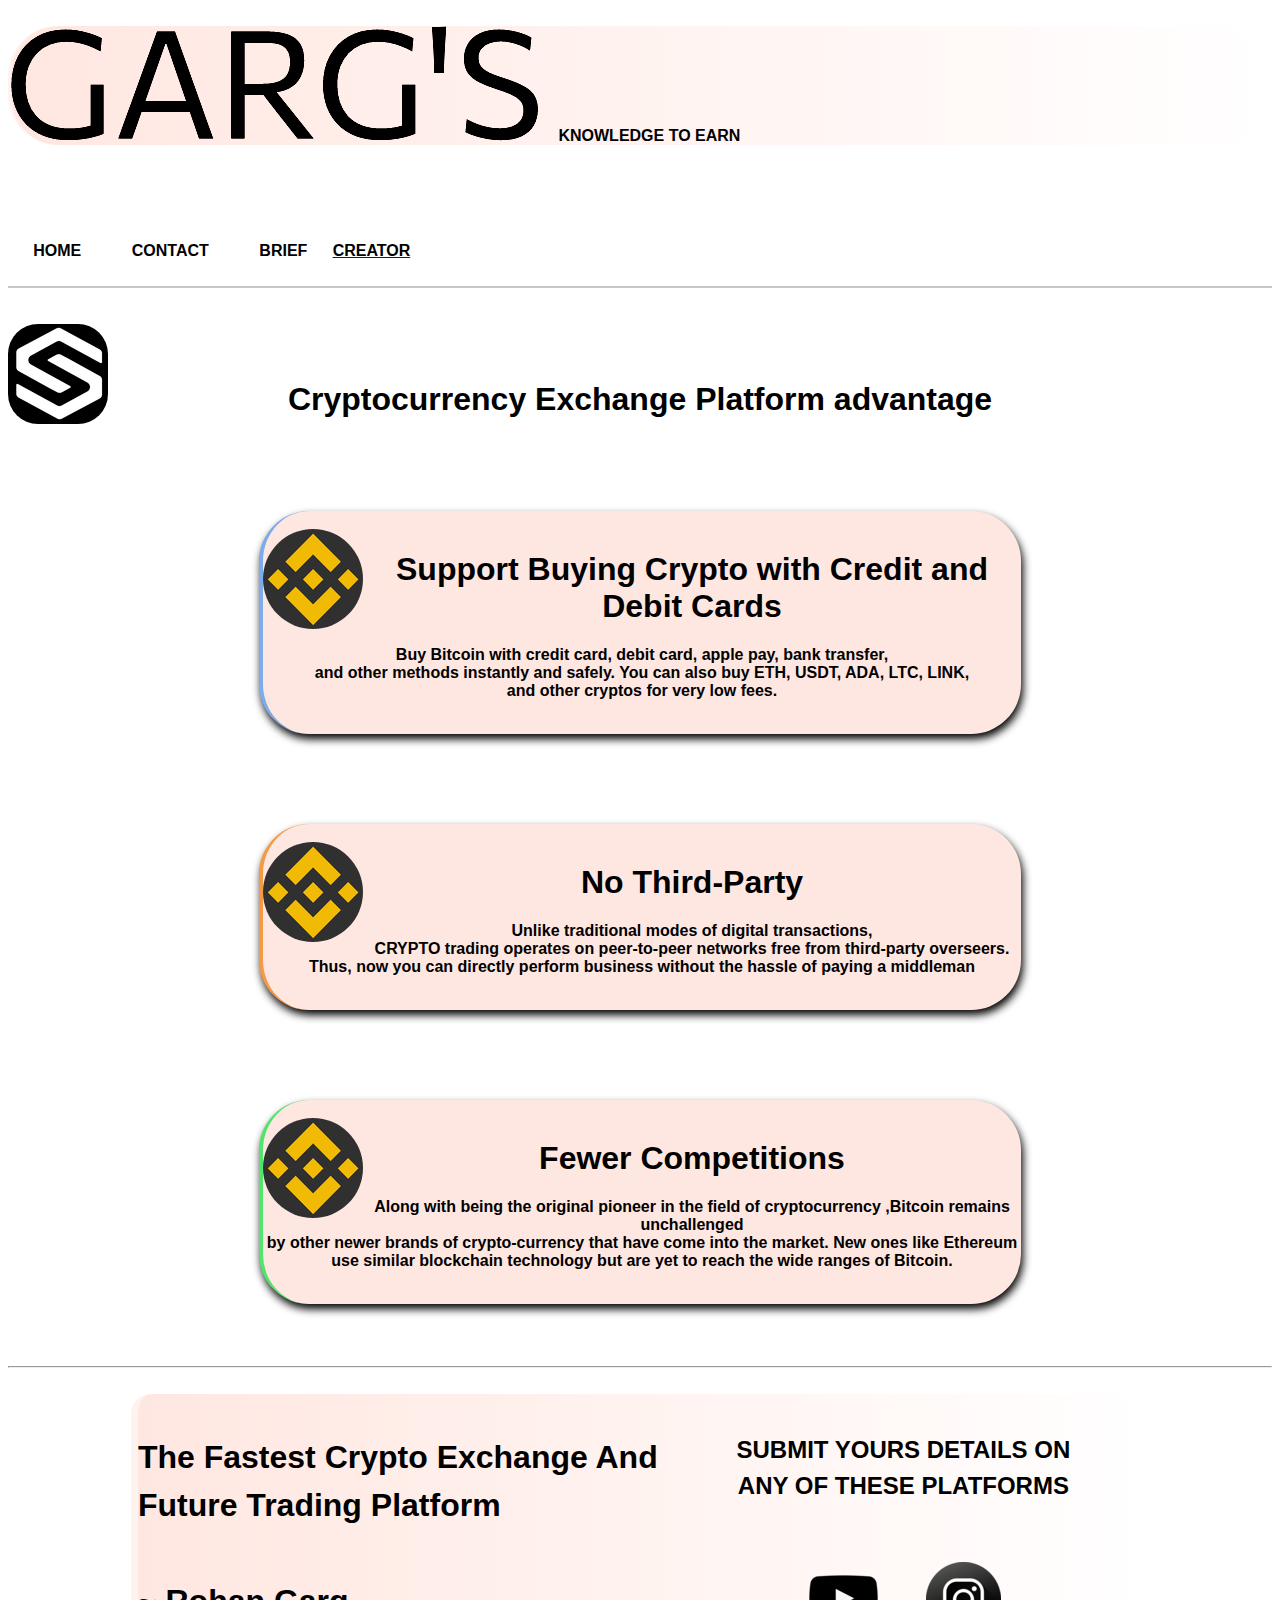
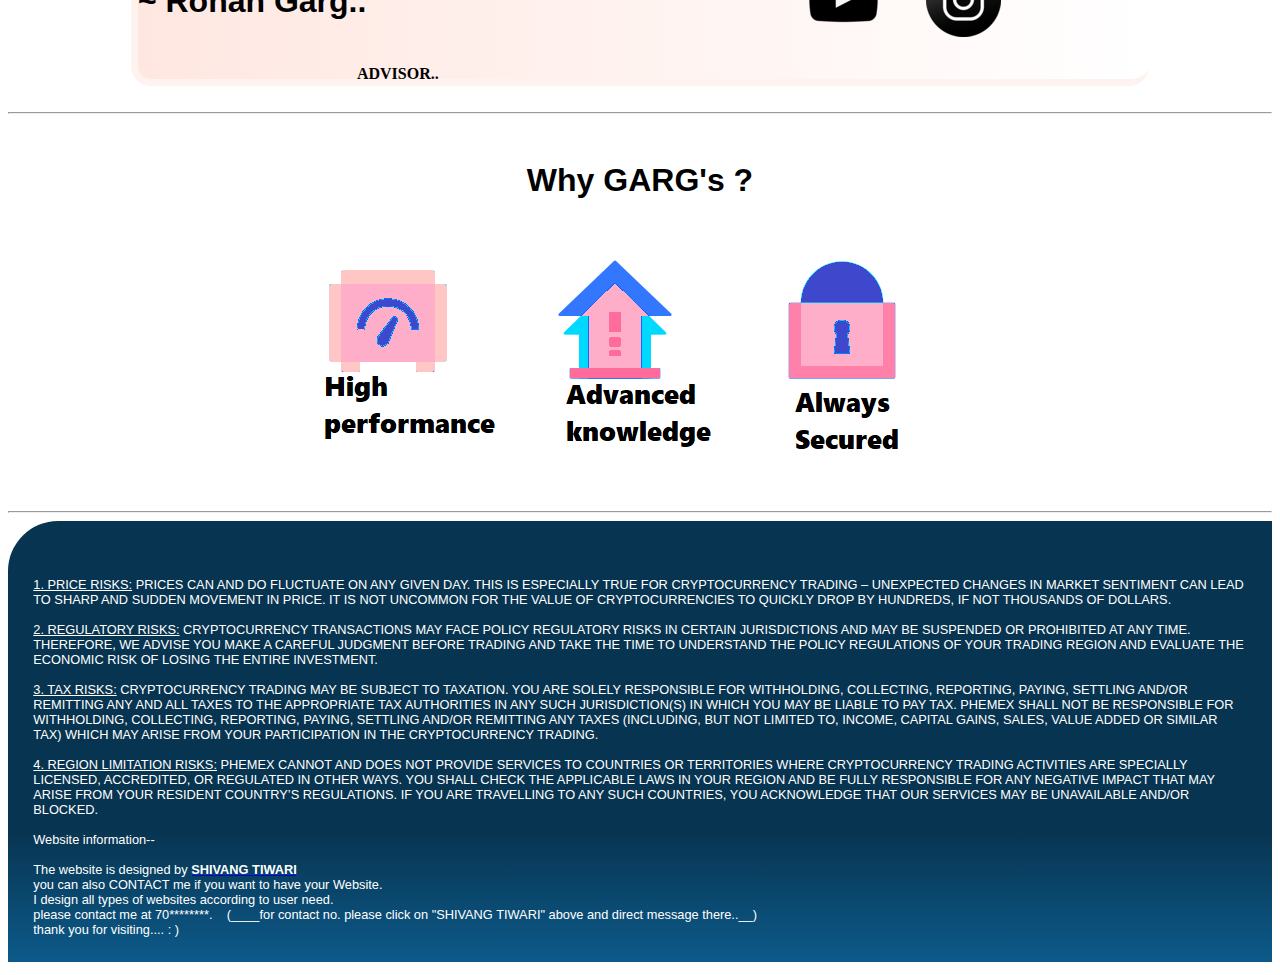
==== index.html @ f8460725 "designed by Tiwari" ====
<!DOCTYPE html>
<html lang="en" dir="ltr">
  <head>
    <meta charset="utf-8">
    <meta name="viewport" content="width=device-width,initial-scale=1.0">
    <title>Trading with GARG trade_in crypto</title>
    <link rel="icon" href="garg.ico">
    <link rel="stylesheet" href="index.css">
    <script src="index.js"></script>
  </head>
  <body>
    <br>
    <div class="getit">
      <img src="GARG.png">
      &nbsp&nbsp&nbsp<font face="arial"> <b> KNOWLEDGE TO EARN </b> </font>
      <br>
    </div>
    <br><br>
    <br><br>
    <div style="border-bottom: 2px solid #C6C6C6; ">

      <a href="index.html"> <div class="opt"> <b> HOME </b> </div></a>
      <a href="https://www.instagram.com/ro_han8237/"> <div class="opt"> <b> CONTACT </b> </div> </a>
      <a href="brief.html"> <div class="opt"> <b> BRIEF </b> </div></a>
      <a href="https://www.blogger.com/profile/08978572125138786021"> <div class="me"> <b> CREATOR </b> </div></a>

    </div>
    <br><br>
     <a href="https://www.instagram.com/shivang424/">
      <img id="creat" src="tiwlogo.png">
     </a>

      <br><br>
      <center>
      <h1 style="font-family: arial;">Cryptocurrency Exchange Platform advantage</h1>
      <br><br>
      <br><br>
      <div style="border-left: 4px solid #7CACEA; "class="adv">
        <br>
        <img src="binance.png" style="border-radius: 50%; float: left;">
        <h1 style="font-family: arial;">Support Buying Crypto with Credit and Debit Cards<br></h1>
                                       <p>
                                        <font face="arial">
                                         <b>
Buy Bitcoin with credit card, debit card, apple pay, bank transfer,<br>
and other methods instantly and safely. You can also buy ETH, USDT, ADA, LTC, LINK,<br>
and other cryptos for very low fees.
                                         </b>
                                         </font>
                                       </p>
                                       <br>

      </div>
      <br><br>
      <br><br>
      <br>
      <div style="border-left: 4px solid #F69946;" class="adv">
        <br>
        <img src="binance.png" style="border-radius: 50%; float: left;">
        <h1 style="font-family: arial;">No Third-Party<br></h1>
                                       <p>
                                        <font face="arial">
<b>
 Unlike traditional modes of digital transactions,<br>
 CRYPTO trading operates on peer-to-peer networks free from third-party
 overseers.<br>
 Thus, now you can directly perform business without the hassle of
 paying a middleman
</b>
                                         </font>
                                       </p>
                                       <br>

      </div>

      <br><br>
      <br><br>
      <br>
      <div style="border-left: 4px solid #52E56D;" class="adv">
        <br>
        <img src="binance.png" style="border-radius: 50%; float: left;">
        <h1 style="font-family: arial;">Fewer Competitions</h1>
                                       <p>
                                        <font face="arial">
<b>
Along with being the original pioneer in the field of cryptocurrency
,Bitcoin remains unchallenged<br>
by other newer brands of crypto-currency that have come into the market. New ones like Ethereum<br>
use similar blockchain technology but are yet to reach the wide ranges of Bitcoin.
</b>
                                         </font>
                                       </p>
                                       <br>

      </div>

      <br><br><br>
      <hr>
      <br>
      <div style="width: 80%;
                  border-radius: 20px;
                  background-image: linear-gradient(to right , #FFE7E1, white);
                  border-left: 7px solid #FFF3F0;
                  border-bottom: 7px solid #FFF3F0;">
            <br>
            <div style="float: left;">

             <h1 style="line-height: 150%; font-family: arial; text-align: left;"> The Fastest Crypto Exchange And <br> Future Trading Platform<br><br>~ Rohan Garg..  </h1><br><B>ADVISOR..</B>
           </div>


           <div style="">

             <h2 style="line-height: 150%; font-family: arial;"> SUBMIT YOURS DETAILS ON <br> ANY OF THESE PLATFORMS </h2>
             <br>

             <center>
              <a href="https://www.youtube.com/channel/UCV_IgJ86hOBRU-LwpahWSng"><img class="plat" src="you.png"></a>
              <a href="https://www.instagram.com/ro_han8237/"><img class="plat" src="instatop.png"></a>
             </center>

           </div>

        <br>

      </div>
      <br>
      <hr>
      <br>
      <div style="width: 50%;">
        <h1 style="font-family: arial;"> Why GARG's ? </h1>
        <br><br>
        <img src="1a.png" style="float: left;">
        <img src="2a.png">
        <img src="3a.png" style="float: right;">
      </div>
      <br><br>
      <hr>
      <div style="background-image: linear-gradient(to bottom , #073450 70% , #0D5A8A); border-top-left-radius: 50px;">
      <br>
      <p style="color: white; font-size: 80%; text-align: left; font-family: arial; padding: 2%;">
        <u>1. PRICE RISKS:</u> PRICES CAN AND DO FLUCTUATE ON ANY GIVEN DAY. THIS IS ESPECIALLY TRUE FOR CRYPTOCURRENCY
           TRADING – UNEXPECTED CHANGES IN MARKET SENTIMENT CAN LEAD TO SHARP AND SUDDEN MOVEMENT IN PRICE. IT IS NOT UNCOMMON
           FOR THE VALUE OF CRYPTOCURRENCIES TO QUICKLY DROP BY HUNDREDS, IF NOT THOUSANDS OF DOLLARS.
        <br><br>
        <u>2. REGULATORY RISKS:</u>
           CRYPTOCURRENCY TRANSACTIONS MAY FACE POLICY REGULATORY RISKS IN CERTAIN JURISDICTIONS AND MAY BE SUSPENDED
           OR PROHIBITED AT ANY TIME. THEREFORE, WE ADVISE YOU MAKE A CAREFUL JUDGMENT BEFORE TRADING AND TAKE THE TIME
           TO UNDERSTAND THE POLICY REGULATIONS OF YOUR TRADING REGION AND EVALUATE THE ECONOMIC RISK OF LOSING THE
           ENTIRE INVESTMENT.
        <br><br>
         <u>3. TAX RISKS:</u>
            CRYPTOCURRENCY TRADING MAY BE SUBJECT TO TAXATION. YOU ARE SOLELY RESPONSIBLE FOR WITHHOLDING, COLLECTING,
            REPORTING, PAYING, SETTLING AND/OR REMITTING ANY AND ALL TAXES TO THE APPROPRIATE TAX AUTHORITIES IN ANY
            SUCH JURISDICTION(S) IN WHICH YOU MAY BE LIABLE TO PAY TAX. PHEMEX SHALL NOT BE RESPONSIBLE FOR WITHHOLDING,
            COLLECTING, REPORTING, PAYING, SETTLING AND/OR REMITTING ANY TAXES (INCLUDING, BUT NOT LIMITED TO, INCOME,
            CAPITAL GAINS, SALES, VALUE ADDED OR SIMILAR TAX) WHICH MAY ARISE FROM YOUR PARTICIPATION IN THE CRYPTOCURRENCY
            TRADING.
         <br><br>
        <u>4. REGION LIMITATION RISKS:</u>
           PHEMEX CANNOT AND DOES NOT PROVIDE SERVICES TO COUNTRIES OR
           TERRITORIES WHERE CRYPTOCURRENCY TRADING ACTIVITIES ARE SPECIALLY LICENSED,
           ACCREDITED, OR REGULATED IN OTHER WAYS. YOU SHALL CHECK THE APPLICABLE LAWS IN YOUR REGION AND BE
           FULLY RESPONSIBLE FOR ANY NEGATIVE IMPACT THAT MAY ARISE FROM YOUR RESIDENT COUNTRY’S REGULATIONS.
           IF YOU ARE TRAVELLING TO ANY SUCH COUNTRIES, YOU ACKNOWLEDGE THAT OUR SERVICES MAY BE UNAVAILABLE AND/OR BLOCKED.
      <br><br>
      Website information--<br><br>
      The website is designed by <b><u> <a href="https://www.instagram.com/shivang424/"> <font color="white">SHIVANG TIWARI</font> </a> </u></b><br>
      you can also CONTACT me if you want to have your Website.<br>
      I design all types of websites according to user need.<br>
      please contact me at 70********. &nbsp;&nbsp; (____for contact no. please click on "SHIVANG TIWARI" above and direct message there..__)<br>
      thank you for visiting....      : )
      <br>
     </p>
   </div>
    </center>
  </body>
</html>
---- index.css ----
.animatedtext{
  font-family: arial;
  position: fixed;
  animation: textit 2s infinite;
  border-radius: 50px;
  background-color: black;
}
@keyframes textit{
  0% {color: #FF6B8B;}
  10%{color: #FB71FF;}
  20%{color: #CB71FF;}
  30%{color: #71C7FF;}
  40%{color: #71FFAB;}
  50%{color: #ADFF71;}
  60%{color: #71FFAB;}
  70%{color: #71C7FF;}
  80%{color: #CB71FF;}
  90%{color: #FB71FF;}
  100%{color: #FF6B8B;}
}

.getit{
  background-image: linear-gradient(to right , #FFE7E1, white);
  border-radius: 50px;
  border-left: 3px solid #FFF3F0;
}
.opt{
  float: left;
  padding: 2%;
  font-family: arial;
  color: black;
}
.opt:hover{
  background-color: #D3D3D3;
  color: black;
}
.me{
   padding: 2%;
   font-family: arial;
   transition: 1s;
   color: black;
}
.me:hover{
  color: white;
  background-color: black;
  border-radius: 50px;

}
#creat{
  border-radius: 30%;
  position: fixed;
}
.plat{
  margin: 2%;
}
.adv{
  box-shadow: 2px 5px 8px black;
  width: 60%;
  border-radius: 50px;
  background-color: #FFE7E1;
  transition: 1s;
}

.adv:hover{
  width: 62%;
}

/* BRief wala page */
.up::after {
  font-size: 180%;
  color: #37AE3E;
  content: counter(count);
  animation: counter 1s linear;
  counter-reset: count 4230986;
}

@keyframes counter {
  0% {counter-increment: count 200000;}
  5% {counter-increment: count 210000;}
  10% {counter-increment: count 225000;}
  15% {counter-increment: count 235000;}
  20% {counter-increment: count 245000;}
  25% {counter-increment: count 250000;}
  30% {counter-increment: count 265000;}
  35% {counter-increment: count 275000;}
  40% {counter-increment: count 280000;}
  50% {counter-increment: count 300000;}
  55% {counter-increment: count 310000;}
  60% {counter-increment: count 325000;}
  70% {counter-increment: count 335000;}
  75%{counter-increment: count 350000;}
  80% {counter-increment: count 365000;}
  85% {counter-increment: count 375000;}
  95% {counter-increment: count 385000;}
  100% {counter-increment: count 400000;}
}

.upe::after {
  font-size: 180%;
  color: #37AE3E;
  content: counter(count);
  animation: counter 1s linear;
  counter-reset: count 149521;
}

@keyframes counter {
  0% {counter-increment: count 20000;}
  5% {counter-increment: count 21000;}
  10% {counter-increment: count 22500;}
  15% {counter-increment: count 23500;}
  20% {counter-increment: count 24500;}
  25% {counter-increment: count 25000;}
  30% {counter-increment: count 26500;}
  35% {counter-increment: count 27500;}
  40% {counter-increment: count 28000;}
  50% {counter-increment: count 30000;}
  55% {counter-increment: count 31000;}
  60% {counter-increment: count 32500;}
  70% {counter-increment: count 33500;}
  75% {counter-increment: count 35000;}
  80% {counter-increment: count 36500;}
  85% {counter-increment: count 37500;}
  95% {counter-increment: count 38500;}
  100% {counter-increment: count 40000;}
}

.upl::after {
  font-size: 180%;
  color: #37AE3E;
  content: counter(count);
  animation: counter 1s linear;
  counter-reset: count 16593;
}

@keyframes counter {
  0% {counter-increment: count 2000;}
  5% {counter-increment: count 2100;}
  10% {counter-increment: count 2250;}
  15% {counter-increment: count 2350;}
  20% {counter-increment: count 2450;}
  25% {counter-increment: count 2500;}
  30% {counter-increment: count 2650;}
  35% {counter-increment: count 2750;}
  40% {counter-increment: count 2800;}
  50% {counter-increment: count 3000;}
  55% {counter-increment: count 3100;}
  60% {counter-increment: count 3250;}
  70% {counter-increment: count 3350;}
  75% {counter-increment: count 3500;}
  80% {counter-increment: count 3650;}
  85% {counter-increment: count 3750;}
  95% {counter-increment: count 3850;}
  100% {counter-increment: count 4000;}
}

.upt::after {
  font-size: 180%;
  color: #37AE3E;
  content: counter(count);
  animation: counter 1s linear;
  counter-reset: count  384;
}

@keyframes counter {
  0% {counter-increment: count 100;}
  5% {counter-increment: count 120;}
  10% {counter-increment: count 140;}
  15% {counter-increment: count 150;}
  20% {counter-increment: count 160;}
  25% {counter-increment: count 170;}
  30% {counter-increment: count 180;}
  35% {counter-increment: count 190;}
  40% {counter-increment: count 200;}
  50% {counter-increment: count 230;}
  55% {counter-increment: count 231;}
  60% {counter-increment: count 232;}
  70% {counter-increment: count 233;}
  75% {counter-increment: count 235;}
  80% {counter-increment: count 236;}
  85% {counter-increment: count 270;}
  95% {counter-increment: count 238;}
  100% {counter-increment: count 240;}
}
.cr{
  animation: rot 0.5s;
}

/* brief wala yha tak */

@keyframes rot{
  from{transform: rotateY(0deg);}
  to{transform: rotateY(360deg);}
}
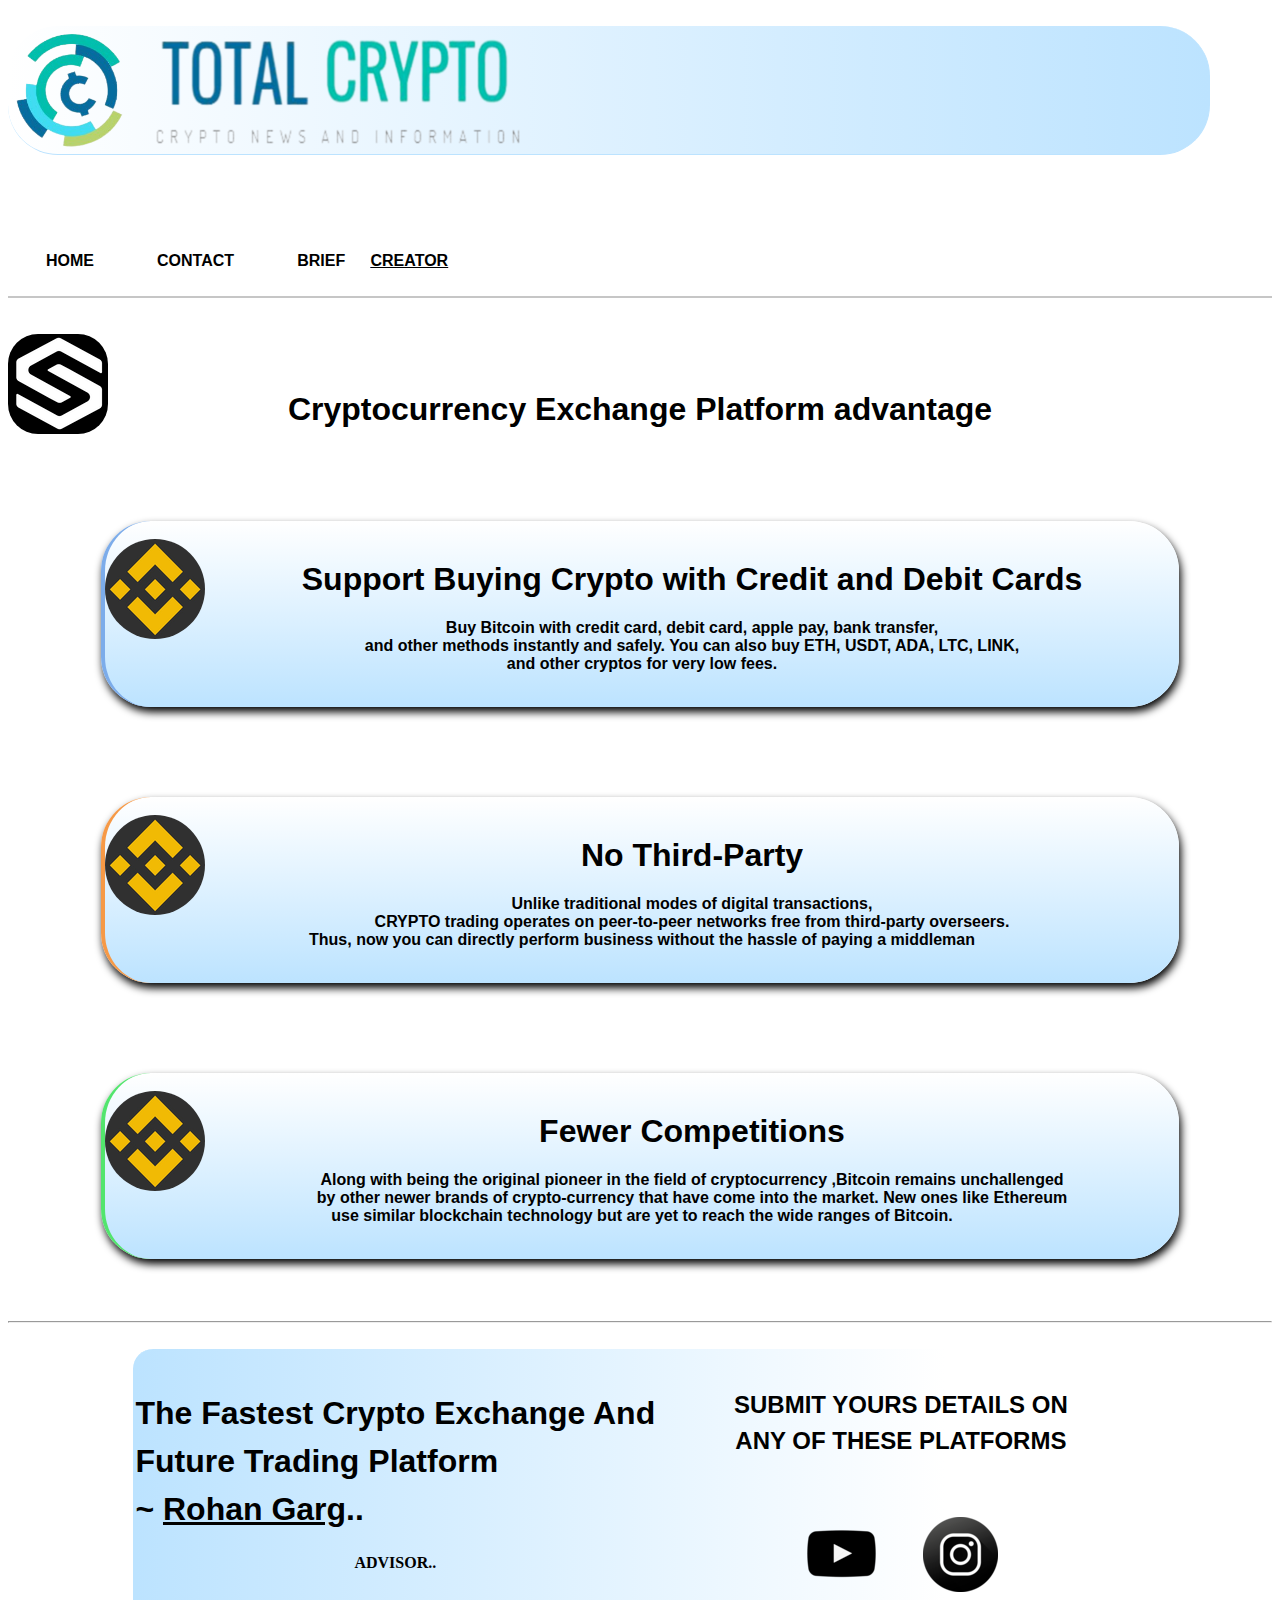
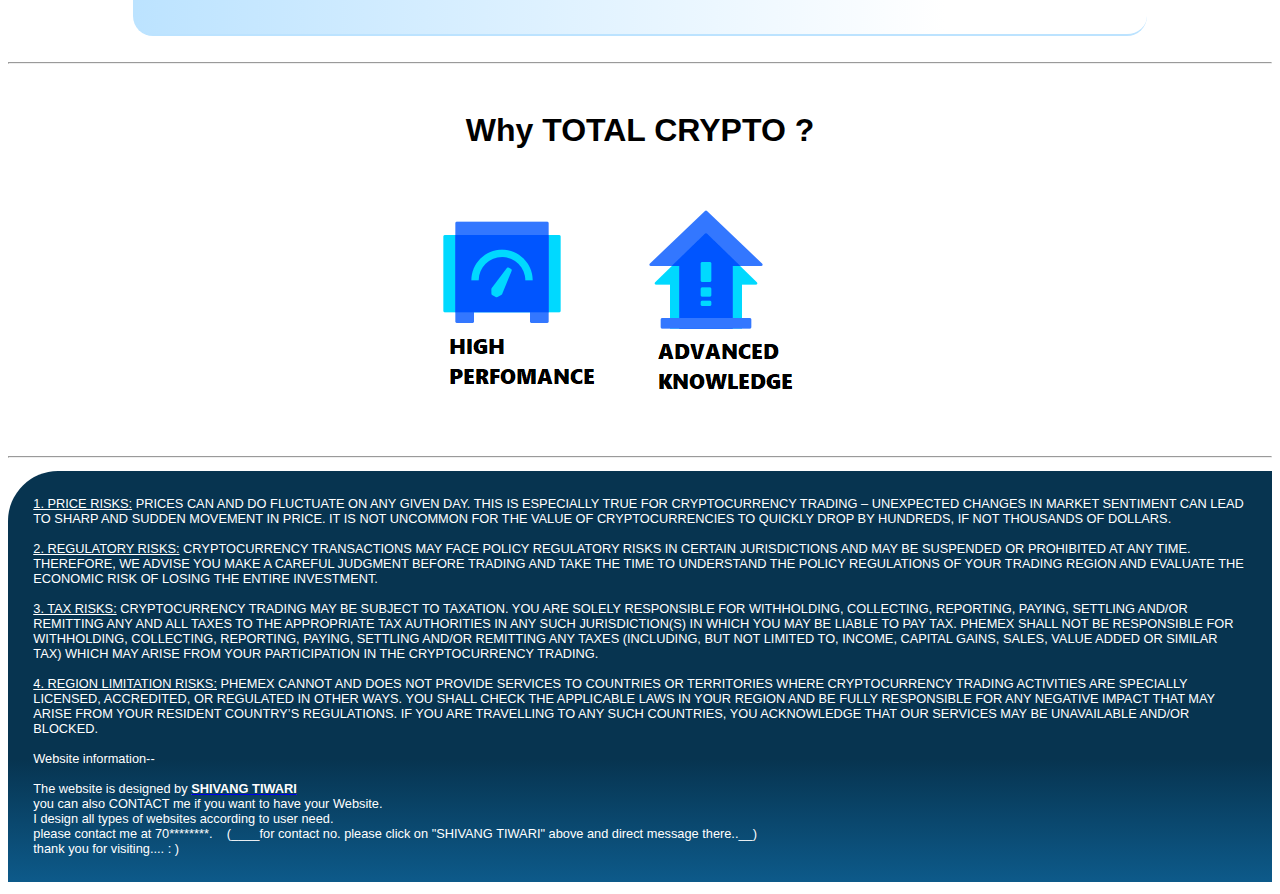
==== commit 48cb5f3d: "complete" ====
--- a/index.html
+++ b/index.html
@@ -11,18 +11,18 @@
   <body>
     <br>
     <div class="getit">
-      <img src="GARG.png">
-      &nbsp&nbsp&nbsp<font face="arial"> <b> KNOWLEDGE TO EARN </b> </font>
+      <img src="GARG.png" style="width: 10%; height: auto;">
+      &nbsp; &nbsp; <img src="gargfor.png">
       <br>
     </div>
     <br><br>
     <br><br>
-    <div style="border-bottom: 2px solid #C6C6C6; ">
+    <div style="border-bottom: 2px solid #C6C6C6; width: 100%;">
 
       <a href="index.html"> <div class="opt"> <b> HOME </b> </div></a>
-      <a href="https://www.instagram.com/ro_han8237/"> <div class="opt"> <b> CONTACT </b> </div> </a>
+      <a href="https://www.instagram.com/total__crypto"> <div class="opt"> <b> CONTACT </b> </div> </a>
       <a href="brief.html"> <div class="opt"> <b> BRIEF </b> </div></a>
-      <a href="https://www.blogger.com/profile/08978572125138786021"> <div class="me"> <b> CREATOR </b> </div></a>
+      <a href="https://www.blogger.com/profile/08978572125138786021"> <div class="me"> <b><u> CREATOR </u></b> </div></a>
 
     </div>
     <br><br>
@@ -99,13 +99,13 @@
       <br>
       <div style="width: 80%;
                   border-radius: 20px;
-                  background-image: linear-gradient(to right , #FFE7E1, white);
-                  border-left: 7px solid #FFF3F0;
-                  border-bottom: 7px solid #FFF3F0;">
+                  background-image: linear-gradient(to right , #BCE3FF, white 80%);
+                  border-left: 2px solid #BCE3FF;
+                  border-bottom: 2px solid #BCE3FF;">
             <br>
             <div style="float: left;">
 
-             <h1 style="line-height: 150%; font-family: arial; text-align: left;"> The Fastest Crypto Exchange And <br> Future Trading Platform<br><br>~ Rohan Garg..  </h1><br><B>ADVISOR..</B>
+             <h1 style="line-height: 150%; font-family: arial; text-align: left;"> The Fastest Crypto Exchange And <br> Future Trading Platform<br>~ <U>Rohan Garg</U>..  </h1><B>ADVISOR..</B>
            </div>
 
 
@@ -116,7 +116,7 @@
 
              <center>
               <a href="https://www.youtube.com/channel/UCV_IgJ86hOBRU-LwpahWSng"><img class="plat" src="you.png"></a>
-              <a href="https://www.instagram.com/ro_han8237/"><img class="plat" src="instatop.png"></a>
+              <a href="https://www.instagram.com/total__crypto"><img class="plat" src="instatop.png"></a>
              </center>
 
            </div>
@@ -125,19 +125,21 @@
 
       </div>
       <br>
-      <hr>
+      <center>
+       <hr>
+     </center>
       <br>
       <div style="width: 50%;">
-        <h1 style="font-family: arial;"> Why GARG's ? </h1>
-        <br><br>
-        <img src="1a.png" style="float: left;">
-        <img src="2a.png">
-        <img src="3a.png" style="float: right;">
+        <center>
+         <h1 style="font-family: arial;"> Why TOTAL CRYPTO ? </h1>
+         <br><br>
+         <img src="1a.png" class="ability">
+         <img src="2a.png" class="ability">
+       </center>
       </div>
       <br><br>
       <hr>
       <div style="background-image: linear-gradient(to bottom , #073450 70% , #0D5A8A); border-top-left-radius: 50px;">
-      <br>
       <p style="color: white; font-size: 80%; text-align: left; font-family: arial; padding: 2%;">
         <u>1. PRICE RISKS:</u> PRICES CAN AND DO FLUCTUATE ON ANY GIVEN DAY. THIS IS ESPECIALLY TRUE FOR CRYPTOCURRENCY
            TRADING – UNEXPECTED CHANGES IN MARKET SENTIMENT CAN LEAD TO SHARP AND SUDDEN MOVEMENT IN PRICE. IT IS NOT UNCOMMON
--- a/index.css
+++ b/index.css
@@ -20,15 +20,18 @@
 }
 
 .getit{
-  background-image: linear-gradient(to right , #FFE7E1, white);
-  border-radius: 50px;
-  border-left: 3px solid #FFF3F0;
+  background-image: linear-gradient(to left , #BCE3FF, white);
+  border-radius: 50px;
+  border-bottom: 1px solid #BCE3FF;
+  border-right: 1px solid #BCE3FF;
+  width: 95%;
 }
 .opt{
   float: left;
   padding: 2%;
   font-family: arial;
   color: black;
+  margin-left: 1%;
 }
 .opt:hover{
   background-color: #D3D3D3;
@@ -55,14 +58,18 @@
 }
 .adv{
   box-shadow: 2px 5px 8px black;
-  width: 60%;
-  border-radius: 50px;
-  background-color: #FFE7E1;
+  width: 85%;
+  border-radius: 50px;
+  background-image: linear-gradient(to top , #BCE3FF ,white);
   transition: 1s;
 }
 
 .adv:hover{
-  width: 62%;
+  width: 80%;
+}
+.ability{
+
+  height: auto;
 }
 
 /* BRief wala page */
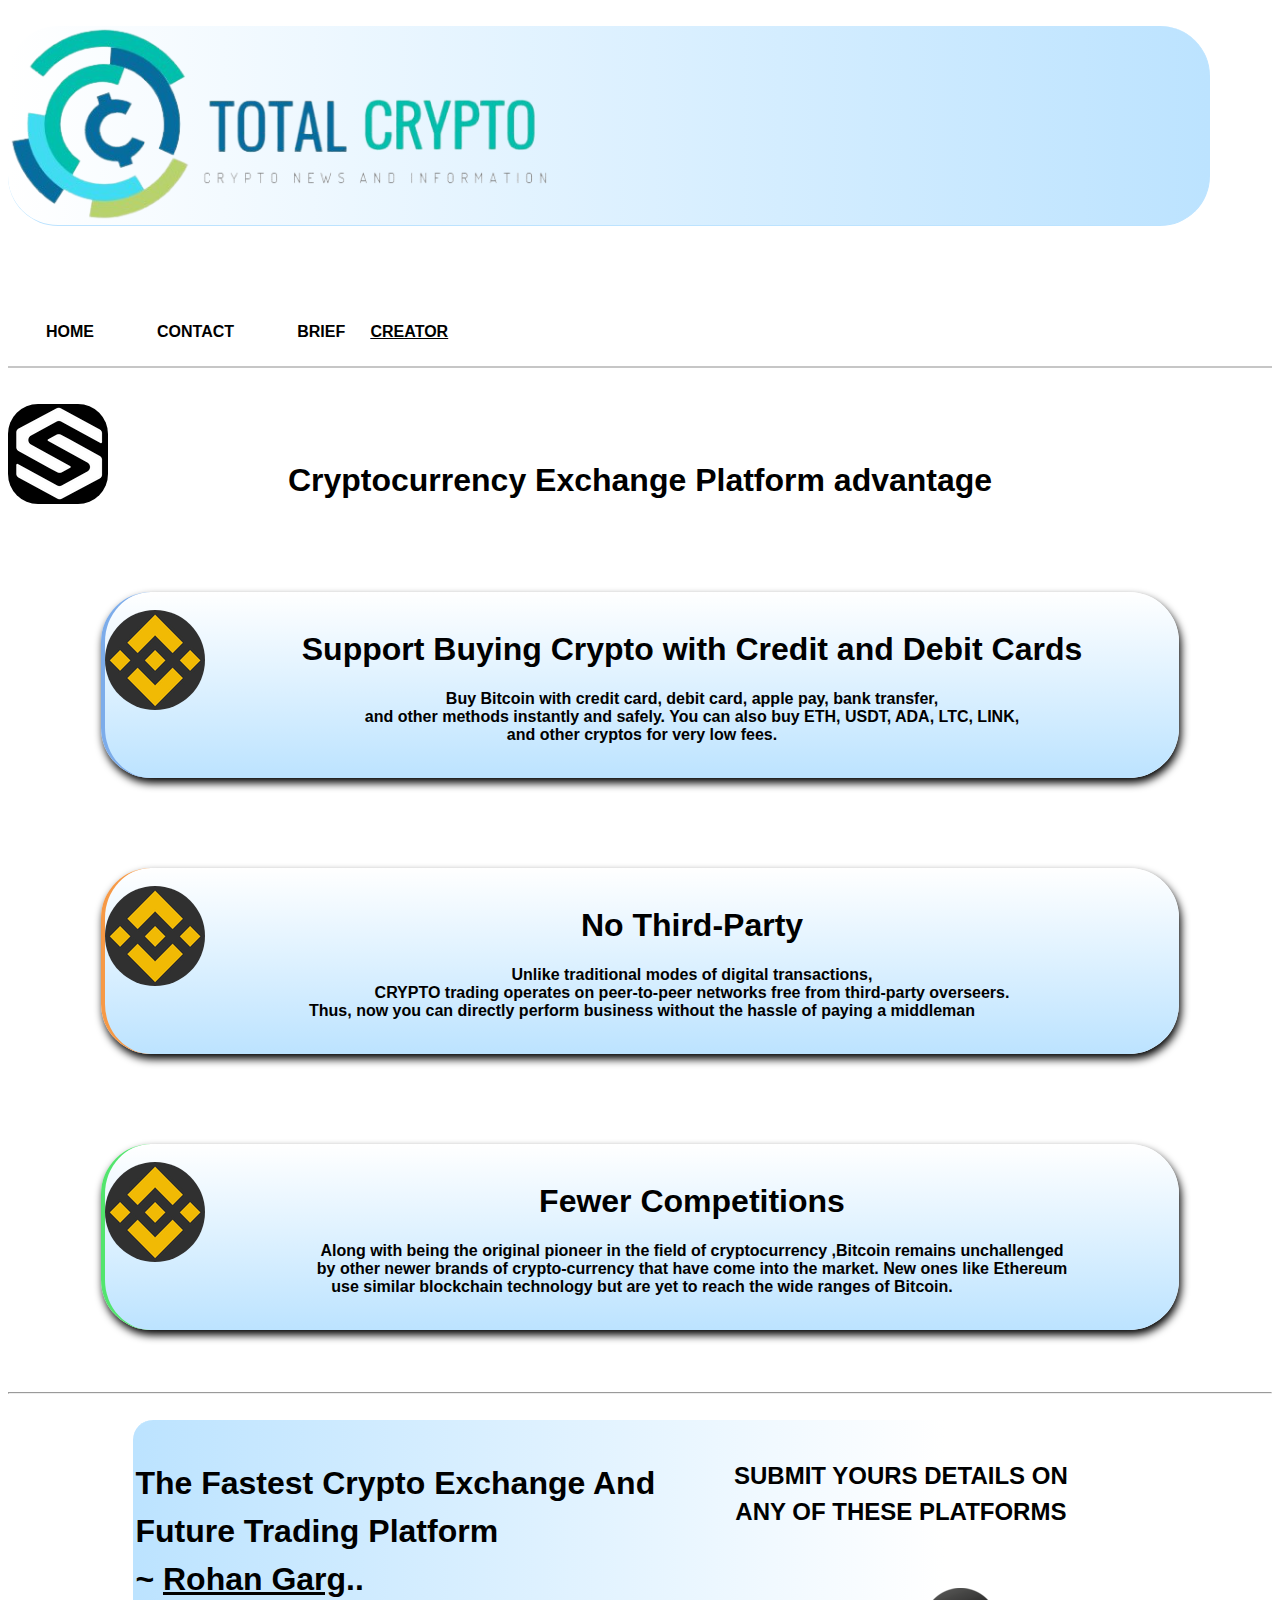
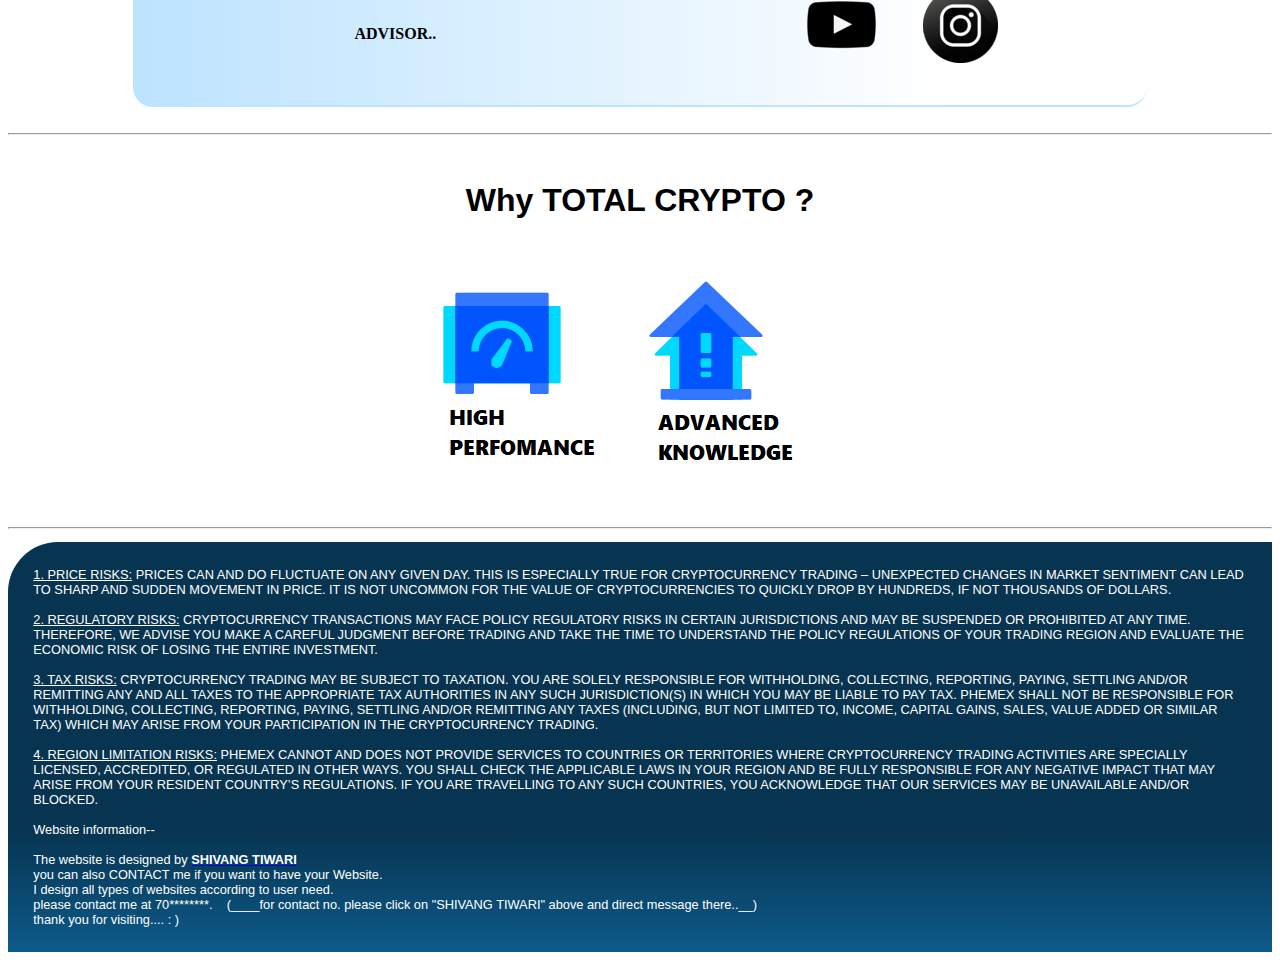
==== commit 884abee5: "Update index.html" ====
--- a/index.html
+++ b/index.html
@@ -11,8 +11,7 @@
   <body>
     <br>
     <div class="getit">
-      <img src="GARG.png" style="width: 10%; height: auto;">
-      &nbsp; &nbsp; <img src="gargfor.png">
+      <img src="GARG.png" style="width: 45%; height: auto;">
       <br>
     </div>
     <br><br>
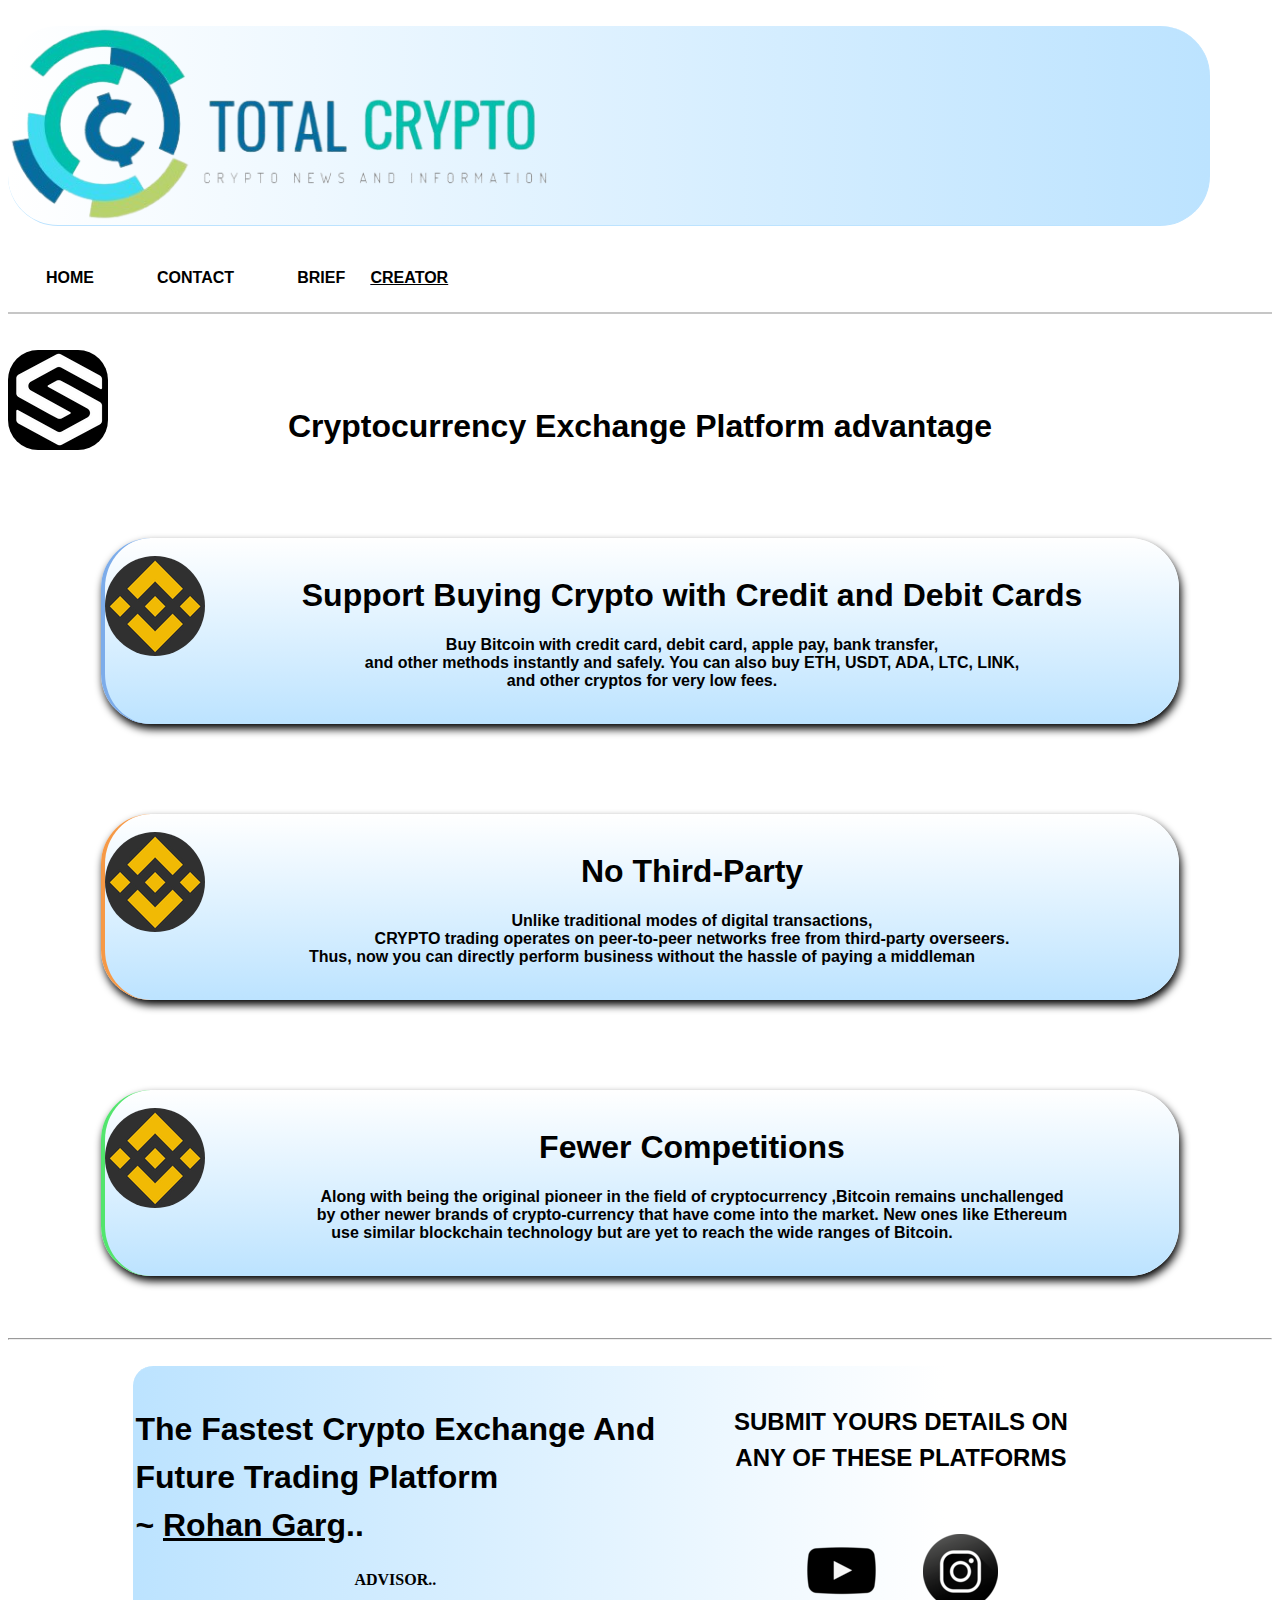
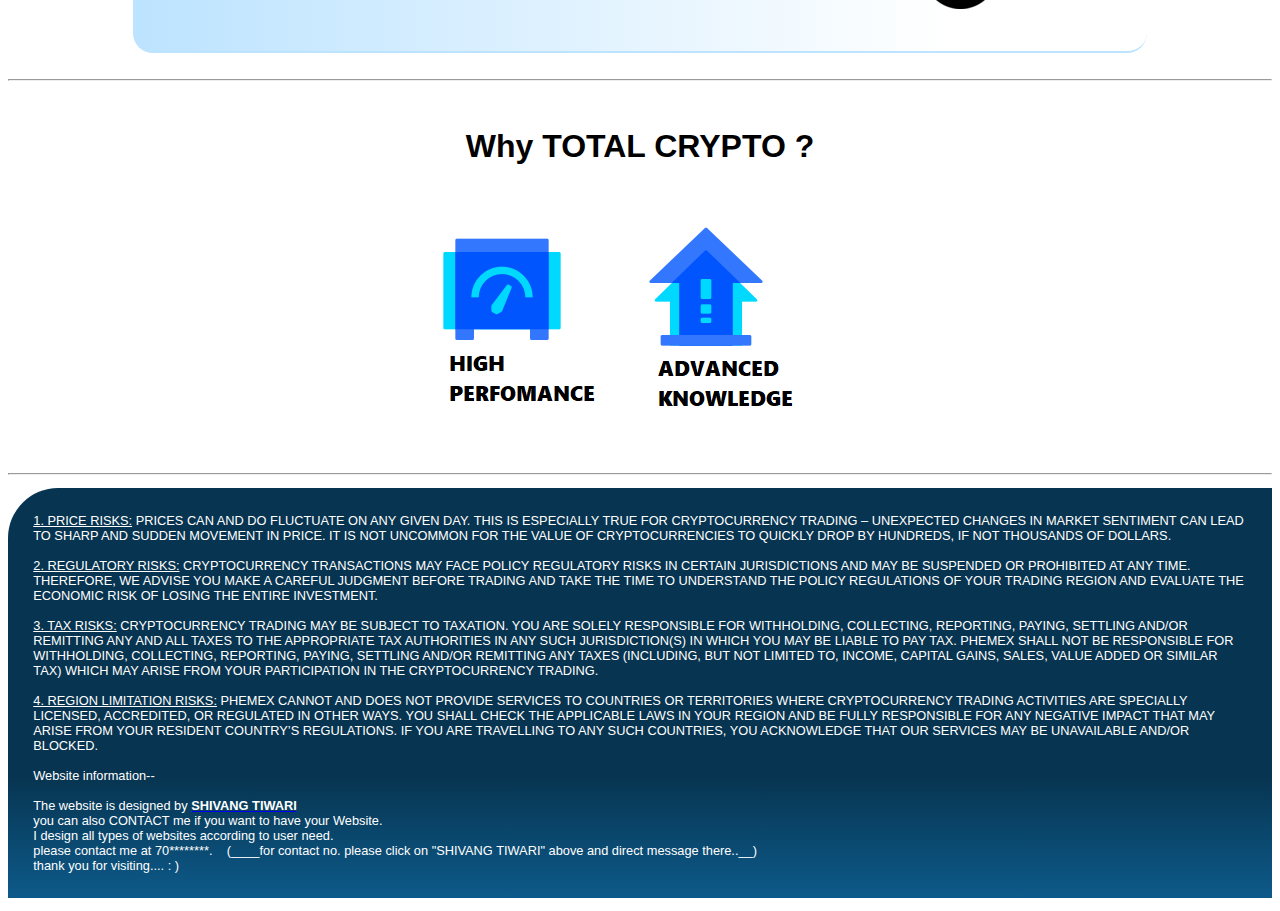
==== commit df694e59: "Update index.html" ====
--- a/index.html
+++ b/index.html
@@ -14,8 +14,7 @@
       <img src="GARG.png" style="width: 45%; height: auto;">
       <br>
     </div>
-    <br><br>
-    <br><br>
+    <br>
     <div style="border-bottom: 2px solid #C6C6C6; width: 100%;">
 
       <a href="index.html"> <div class="opt"> <b> HOME </b> </div></a>
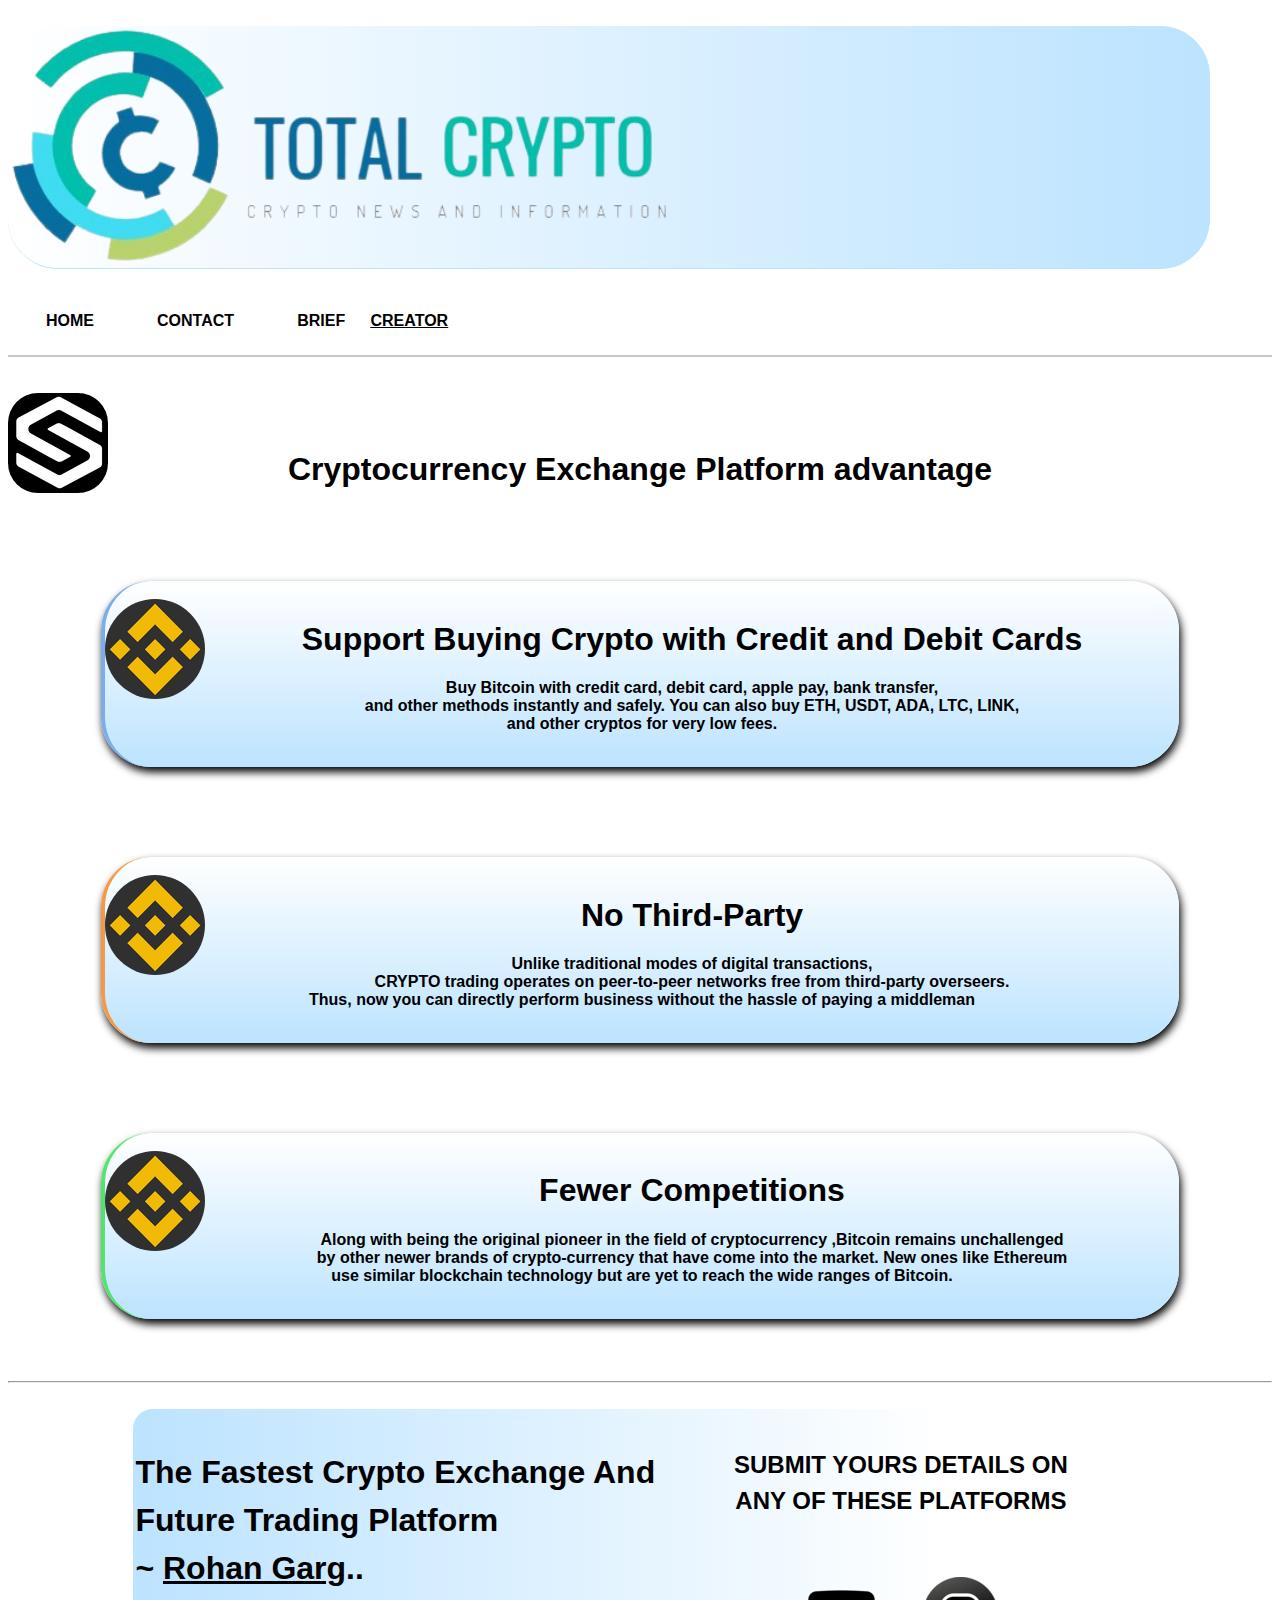
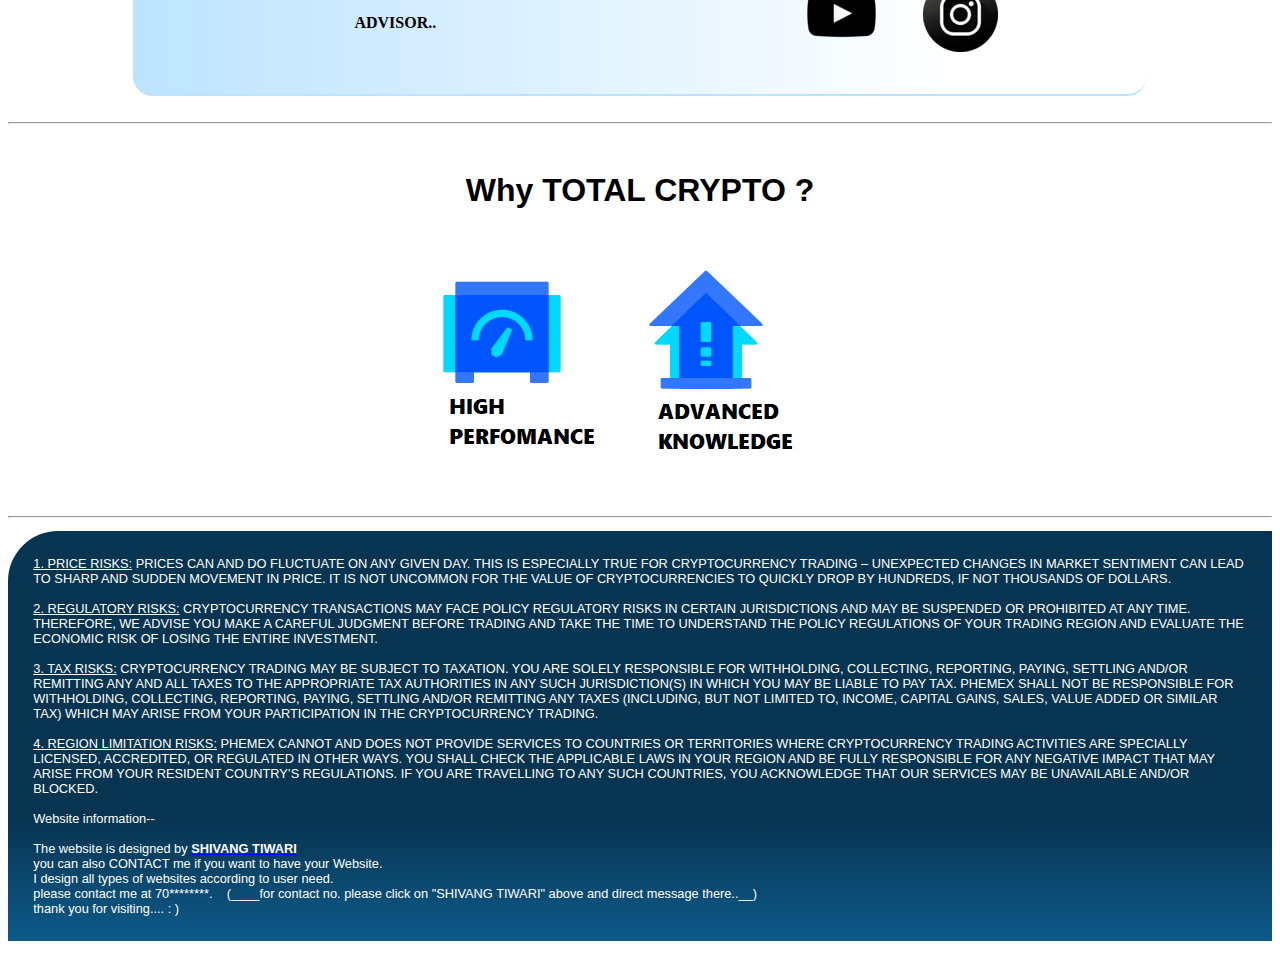
==== commit 59b64e8a: "Update index.html" ====
--- a/index.html
+++ b/index.html
@@ -11,7 +11,7 @@
   <body>
     <br>
     <div class="getit">
-      <img src="GARG.png" style="width: 45%; height: auto;">
+      <img src="GARG.png" style="width: 55%; height: auto;">
       <br>
     </div>
     <br>
